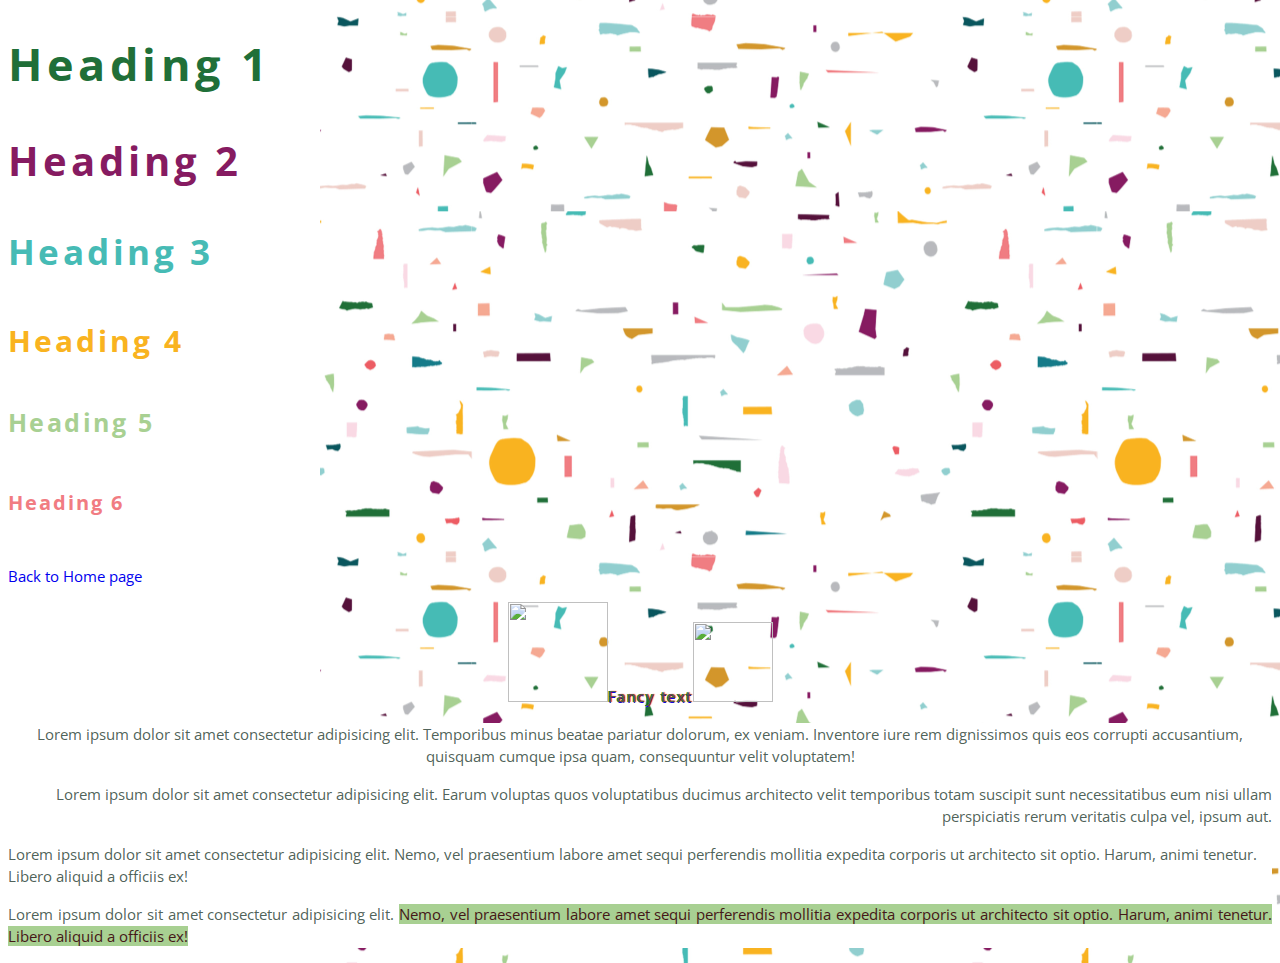
==== style-guide.html @ bbd9f872 "update" ====
<!DOCTYPE html>
<html lang="en">
<head>
    <meta charset="UTF-8">
    <meta name="viewport" content="width=device-width, initial-scale=1.0">
    <title>Style Guide</title>
    <link rel="stylesheet" href="./style.css">
</head>
<body>
  <div id ="headings">
    <h1 class="h1">Heading 1</h1>
    <h2 class="h2">Heading 2</h2>
    <h3 class="h3">Heading 3</h3>
    <h4 class="h4">Heading 4</h4>
    <h5 class="h5">Heading 5</h5>
    <h6 class="h6">Heading 6</h6>
  </div>
    
    <a class ="link text" href="https://diiiiiii.github.io/portfolio-website/index.html">Back to Home page</a>
    
    <p class="text-align-center">
      <img src="./Homepie _ Taekook.jpg" height="100" width="100"><span class= fancy>Fancy text</span><img src="./Flork Memes 😎_.png" width="80" height="80" style='float: right float';> <br>
    </p>
   
    <div id= "text">
    <p class="p text-align-center">Lorem ipsum dolor sit amet consectetur adipisicing elit. Temporibus minus beatae pariatur dolorum, ex veniam. Inventore iure rem dignissimos quis eos corrupti accusantium, quisquam cumque ipsa quam, consequuntur velit voluptatem! </p>
  <!--  <button><spam class="h6">Submit</spam></button>-->
  <p class="text-align-right">Lorem ipsum dolor sit amet consectetur adipisicing elit. Earum voluptas quos voluptatibus ducimus architecto velit temporibus totam suscipit sunt necessitatibus eum nisi ullam perspiciatis rerum veritatis culpa vel, ipsum aut.</p>
  <p class="text-align-left">Lorem ipsum dolor sit amet consectetur adipisicing elit. Nemo, vel praesentium labore amet sequi perferendis mollitia expedita corporis ut architecto sit optio. Harum, animi tenetur. Libero aliquid a officiis ex!</p>
  
  <p class="text-align-justify">Lorem ipsum dolor sit amet consectetur adipisicing elit. <span class="highlight">Nemo, vel praesentium labore amet sequi perferendis mollitia expedita corporis ut architecto sit optio. Harum, animi tenetur. Libero aliquid a officiis ex!</span>
  </p>
    
  </div>

</body>
</html>
---- style.css ----
@import url('https://fonts.googleapis.com/css2?family=Open+Sans:ital,wght@0,300;0,400;0,500;0,600;0,700;0,800;1,300;1,400;1,500;1,600;1,700;1,800&display=swap');

html {font-size: 15px} /* 1rem - root em - em */

body {
    color: rgb(76 94 85 / 98%);
    font-size: 1rem;
    font-family: 'Open Sans', sans-serif;
    line-height: 1.5;
    background-color:#ffffff;
    background-image: url('./wallpaperflare.com_wallpaper.jpg');
    background-repeat: repeat-y;
    background-size: 75%;
    background-position: right ;
} 
.p, p {
    font-size: 1rem;
    font-weight: 400;
    line-height: 1.5;
/*    background-color:#fff; */
    
}
.h6, h6 {
    color: rgb(241 124 130);
 /*   background-color:rgb(255, 255, 255); */
    font-size: 1.33rem;
    font-weight: 700;
    font-style: bold;
    letter-spacing: 0.1em;
} /* 20px / 15 = 1.33 rema*/
.h5, h5 {
    color: rgb(168 208 146);
    font-size: 1.66rem;
    font-weight: 700;
    letter-spacing: 0.1em;
}
.h4, h4 {
    color: rgb(249 179 32);
    font-size: 2rem;
    font-weight: 700;
    letter-spacing: 0.1em;
}
.h3, h3 {
    color: rgb(70 187 181);
    font-size: 2.33rem;
    font-weight: 700;
    letter-spacing: 0.1em;
}
.h2, h2 {
    color:rgb(134 27 97);
    font-size: 2.66rem;
    font-weight: 700;
    letter-spacing: 0.1em;
}
.h1, h1 {
    color:rgb(32 111 56);
    font-size: 3rem;
    font-weight: 700;
    line-height: 1.5;
    letter-spacing: 0.1em;
}
.text-align-left { text-align: left; }
.text-align-right { text-align: right; }
.text-align-center { text-align: center; }
.text-align-justify { text-align: justify; }
.link { text-decoration: none;
}

.fancy {
   /* color: #fff; */
   font-size: 1rem;
   letter-spacing: 0.1em;
    text-shadow:
    1px 0px 1px red,
    -1px 0px 0px green,
    0px 1px 0px blue,
    0px 1px 0px yellow;
}

.highlight {
    color: hsl(0deg 50% 18%);
    background: rgb(168 208 146); 
}

#text {
    background-color: white;
}
p::selection {
    background: rgb(168 208 146);
  }
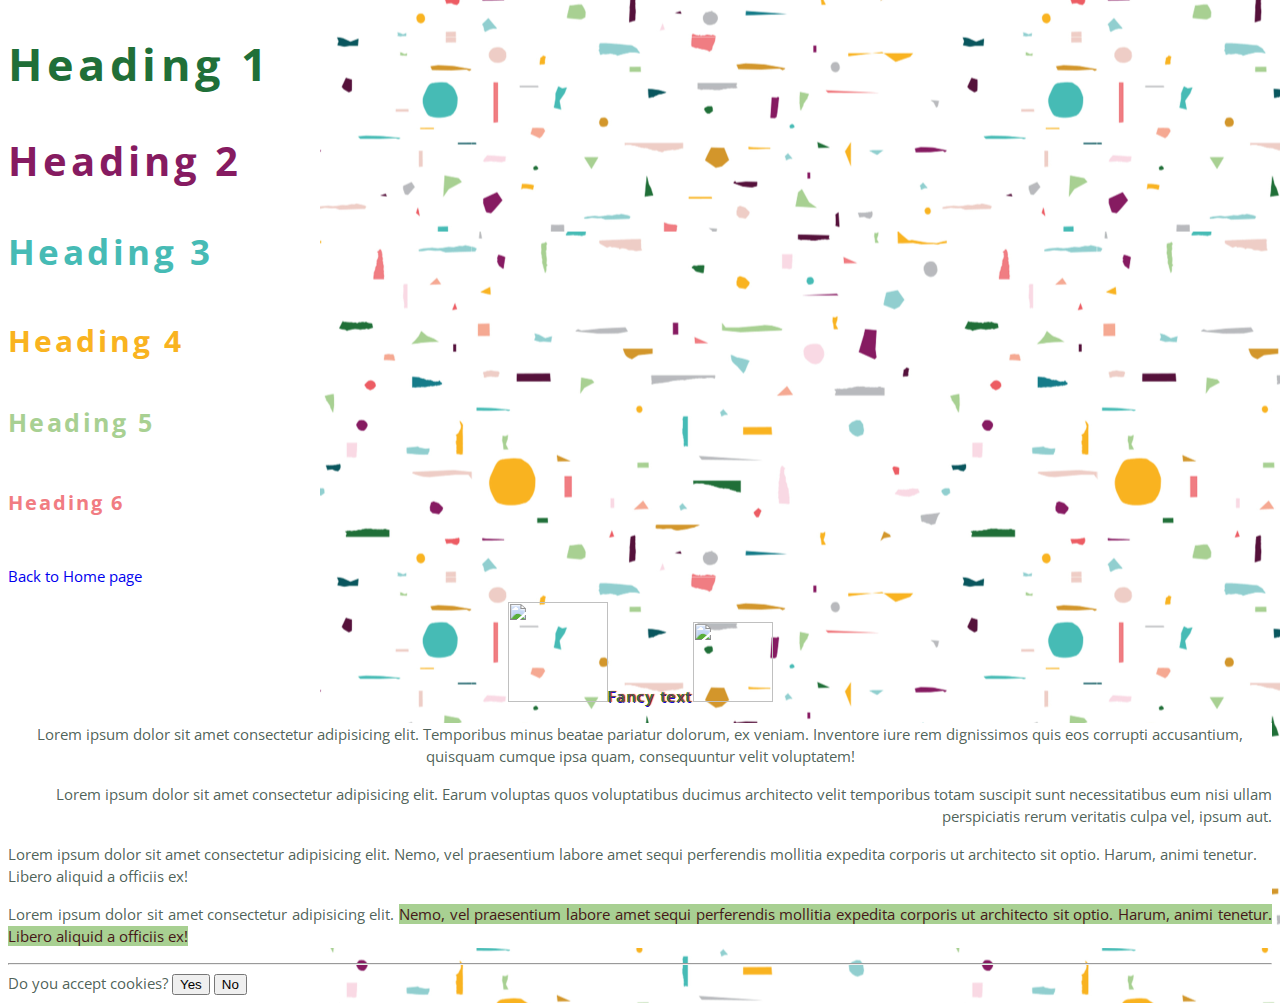
==== commit 79ed2484: "update" ====
--- a/style-guide.html
+++ b/style-guide.html
@@ -7,31 +7,39 @@
     <link rel="stylesheet" href="./style.css">
 </head>
 <body>
-  <div id ="headings">
-    <h1 class="h1">Heading 1</h1>
-    <h2 class="h2">Heading 2</h2>
-    <h3 class="h3">Heading 3</h3>
-    <h4 class="h4">Heading 4</h4>
-    <h5 class="h5">Heading 5</h5>
-    <h6 class="h6">Heading 6</h6>
+  <div class="wrapper">
+    <div id ="headings">
+      <h1 class="h1">Heading 1</h1>
+      <h2 class="h2">Heading 2</h2>
+      <h3 class="h3">Heading 3</h3>
+      <h4 class="h4">Heading 4</h4>
+      <h5 class="h5">Heading 5</h5>
+      <h6 class="h6">Heading 6</h6>
+    </div>
+      
+      <a class ="link text" href="https://diiiiiii.github.io/portfolio-website/index.html">Back to Home page</a>
+      
+      <p class="text-align-center">
+        <img src="./Homepie-Taekook.jpg" height="100" width="100"><span class= fancy>Fancy text</span><img src="./Flork-Memes.png" width="80" height="80" style='float: right float';> <br>
+      </p>
+    
+    <div id= "text">
+      <p class="p text-align-center">Lorem ipsum dolor sit amet consectetur adipisicing elit. Temporibus minus beatae pariatur dolorum, ex veniam. Inventore iure rem dignissimos quis eos corrupti accusantium, quisquam cumque ipsa quam, consequuntur velit voluptatem! </p>
+    <!--  <button><spam class="h6">Submit</spam></button>-->
+    <p class="text-align-right">Lorem ipsum dolor sit amet consectetur adipisicing elit. Earum voluptas quos voluptatibus ducimus architecto velit temporibus totam suscipit sunt necessitatibus eum nisi ullam perspiciatis rerum veritatis culpa vel, ipsum aut.</p>
+    <p class="text-align-left">Lorem ipsum dolor sit amet consectetur adipisicing elit. Nemo, vel praesentium labore amet sequi perferendis mollitia expedita corporis ut architecto sit optio. Harum, animi tenetur. Libero aliquid a officiis ex!</p>
+    
+    <p class="text-align-justify">Lorem ipsum dolor sit amet consectetur adipisicing elit. <span class="highlight">Nemo, vel praesentium labore amet sequi perferendis mollitia expedita corporis ut architecto sit optio. Harum, animi tenetur. Libero aliquid a officiis ex!</span>
+    </p>
+      
+    </div>
+    <hr>
+    <div class="cookie-consent">
+      <span class="cookie-consent-text">Do you accept cookies?</span>
+      <button><span class="cookie-consent-yes">Yes</span></button>
+      <button><span class="cookie-consent-no">No</span></button>
+    </div>
+
   </div>
-    
-    <a class ="link text" href="https://diiiiiii.github.io/portfolio-website/index.html">Back to Home page</a>
-    
-    <p class="text-align-center">
-      <img src="./Homepie _ Taekook.jpg" height="100" width="100"><span class= fancy>Fancy text</span><img src="./Flork Memes 😎_.png" width="80" height="80" style='float: right float';> <br>
-    </p>
-   
-    <div id= "text">
-    <p class="p text-align-center">Lorem ipsum dolor sit amet consectetur adipisicing elit. Temporibus minus beatae pariatur dolorum, ex veniam. Inventore iure rem dignissimos quis eos corrupti accusantium, quisquam cumque ipsa quam, consequuntur velit voluptatem! </p>
-  <!--  <button><spam class="h6">Submit</spam></button>-->
-  <p class="text-align-right">Lorem ipsum dolor sit amet consectetur adipisicing elit. Earum voluptas quos voluptatibus ducimus architecto velit temporibus totam suscipit sunt necessitatibus eum nisi ullam perspiciatis rerum veritatis culpa vel, ipsum aut.</p>
-  <p class="text-align-left">Lorem ipsum dolor sit amet consectetur adipisicing elit. Nemo, vel praesentium labore amet sequi perferendis mollitia expedita corporis ut architecto sit optio. Harum, animi tenetur. Libero aliquid a officiis ex!</p>
-  
-  <p class="text-align-justify">Lorem ipsum dolor sit amet consectetur adipisicing elit. <span class="highlight">Nemo, vel praesentium labore amet sequi perferendis mollitia expedita corporis ut architecto sit optio. Harum, animi tenetur. Libero aliquid a officiis ex!</span>
-  </p>
-    
-  </div>
-
 </body>
 </html>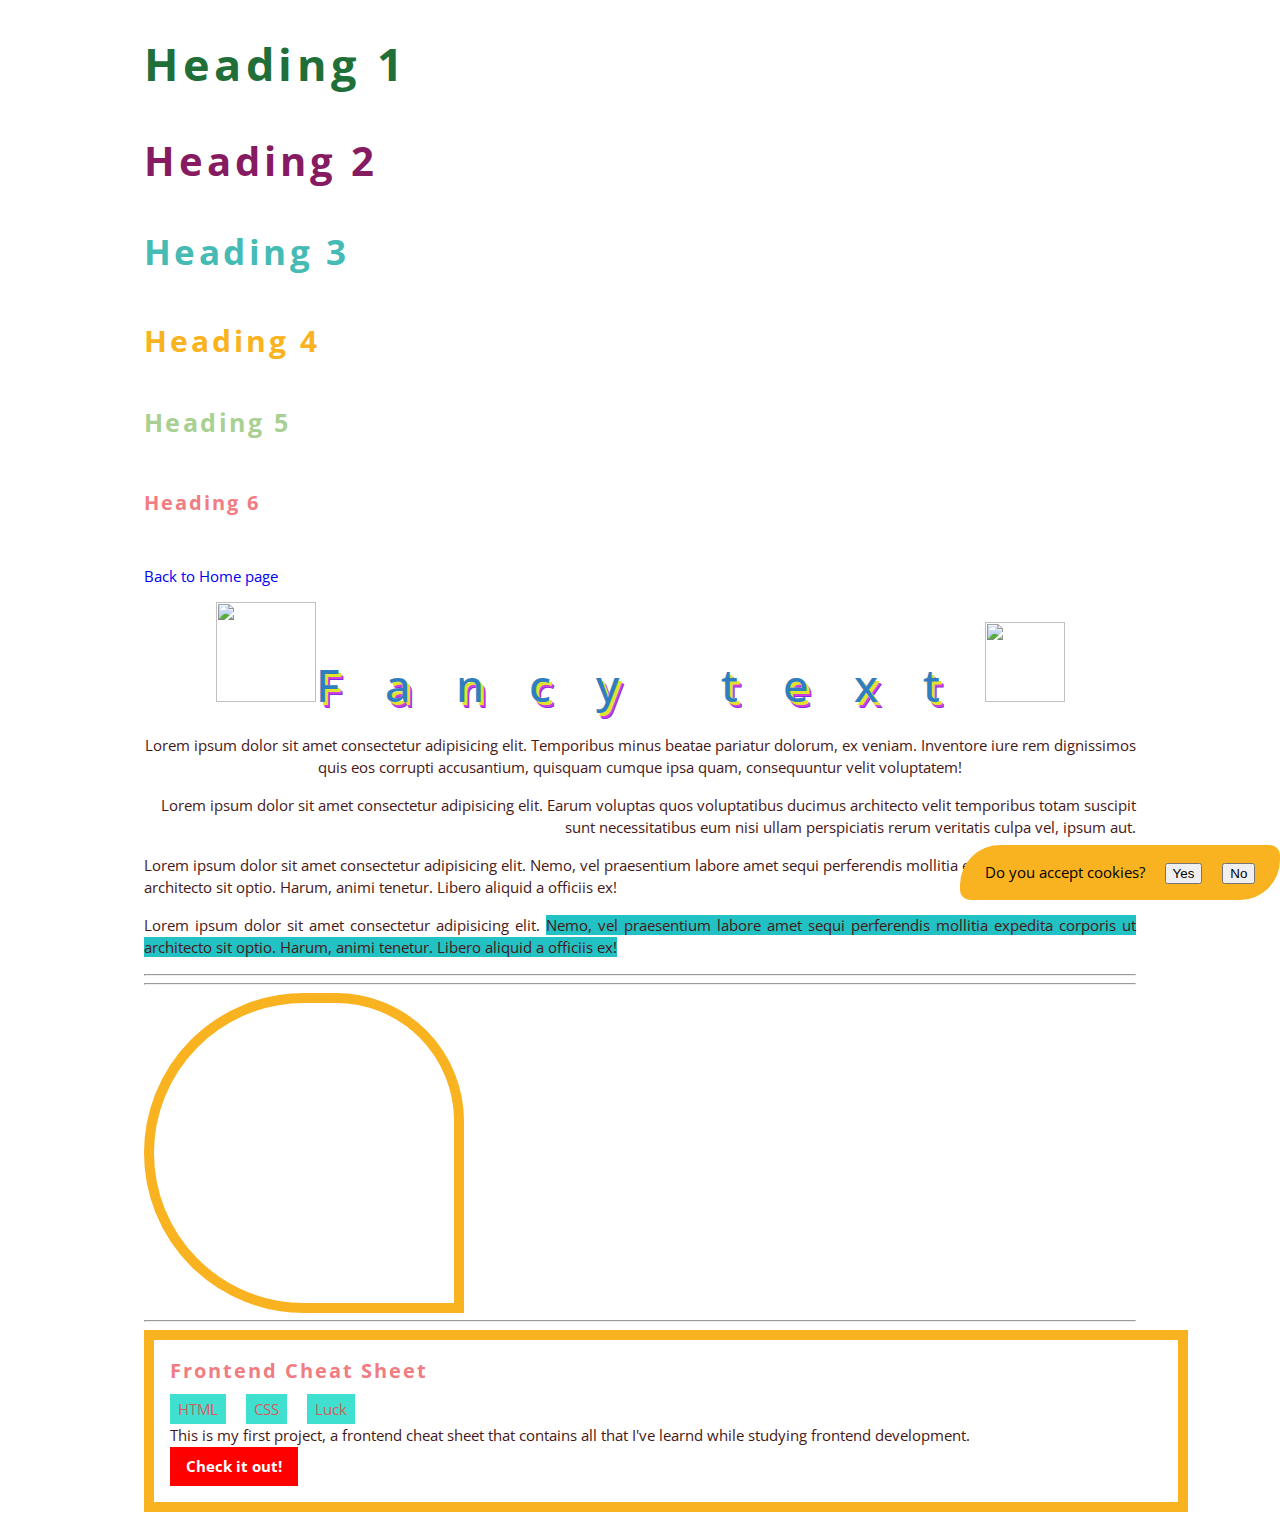
==== commit dd8243fc: "Add porfolio news" ====
--- a/style-guide.html
+++ b/style-guide.html
@@ -7,6 +7,7 @@
     <link rel="stylesheet" href="./style.css">
 </head>
 <body>
+  
   <div class="wrapper">
     <div id ="headings">
       <h1 class="h1">Heading 1</h1>
@@ -25,21 +26,37 @@
     
     <div id= "text">
       <p class="p text-align-center">Lorem ipsum dolor sit amet consectetur adipisicing elit. Temporibus minus beatae pariatur dolorum, ex veniam. Inventore iure rem dignissimos quis eos corrupti accusantium, quisquam cumque ipsa quam, consequuntur velit voluptatem! </p>
-    <!--  <button><spam class="h6">Submit</spam></button>-->
-    <p class="text-align-right">Lorem ipsum dolor sit amet consectetur adipisicing elit. Earum voluptas quos voluptatibus ducimus architecto velit temporibus totam suscipit sunt necessitatibus eum nisi ullam perspiciatis rerum veritatis culpa vel, ipsum aut.</p>
-    <p class="text-align-left">Lorem ipsum dolor sit amet consectetur adipisicing elit. Nemo, vel praesentium labore amet sequi perferendis mollitia expedita corporis ut architecto sit optio. Harum, animi tenetur. Libero aliquid a officiis ex!</p>
-    
-    <p class="text-align-justify">Lorem ipsum dolor sit amet consectetur adipisicing elit. <span class="highlight">Nemo, vel praesentium labore amet sequi perferendis mollitia expedita corporis ut architecto sit optio. Harum, animi tenetur. Libero aliquid a officiis ex!</span>
-    </p>
-      
+      <!--  <button><spam class="h6">Submit</spam></button>-->
+      <p class="text-align-right">Lorem ipsum dolor sit amet consectetur adipisicing elit. Earum voluptas quos voluptatibus ducimus architecto velit temporibus totam suscipit sunt necessitatibus eum nisi ullam perspiciatis rerum veritatis culpa vel, ipsum aut.</p>
+      <p class="text-align-left">Lorem ipsum dolor sit amet consectetur adipisicing elit. Nemo, vel praesentium labore amet sequi perferendis mollitia expedita corporis ut architecto sit optio. Harum, animi tenetur. Libero aliquid a officiis ex!</p> 
+      <p class="text-align-justify">Lorem ipsum dolor sit amet consectetur adipisicing elit. <span class="highlight">Nemo, vel praesentium labore amet sequi perferendis mollitia expedita corporis ut architecto sit optio. Harum, animi tenetur. Libero aliquid a officiis ex!</span>
+      </p>
     </div>
+
     <hr>
     <div class="cookie-consent">
       <span class="cookie-consent-text">Do you accept cookies?</span>
-      <button><span class="cookie-consent-yes">Yes</span></button>
-      <button><span class="cookie-consent-no">No</span></button>
+      <span class="cookie-consent-yes"><button class="button">Yes</button></span>
+      <span class="cookie-consent-no"><button class="button">No</button></span>
     </div>
-
+    <hr>
+    <img class="profile-image" src="Flork-Chocolade.jpg" alt="Ivo Ivic">
+    <hr>
+    <div class="project">
+      <div class="project-title">
+        <div class="h6">Frontend Cheat Sheet</div></div>
+        <ul class="project-technology-list">
+        <li>HTML</li>
+        <li>CSS</li>
+        <li>Luck</li>
+      </ul>
+      <div class="project-description">
+        <div class="p">This is my first project, a frontend cheat sheet that contains all that I've learnd while studying frontend development.</div>
+        </div>
+     
+      <a class="project-link" href="#">Check it out!</a>
+      
+    </div>
   </div>
 </body>
 </html>--- a/style.css
+++ b/style.css
@@ -8,15 +8,20 @@
     font-family: 'Open Sans', sans-serif;
     line-height: 1.5;
     background-color:#ffffff;
-    background-image: url('./wallpaperflare.com_wallpaper.jpg');
+    background-image: url('./shapes-background-pattern.jpg');
     background-repeat: repeat-y;
-    background-size: 75%;
-    background-position: right ;
+    background-size: 80%;
+    background-position: right;
+    /* background: 
+        url('./shapes-background-pattern.jpg') right/80%  repeat-y,
+         url([data-uri]) top left repeat, 
+        linear-gradient(0deg, rgba(34,193,195,1) 0%, rgba(249,179,32,1) 100%); */
 } 
 .p, p {
     font-size: 1rem;
     font-weight: 400;
     line-height: 1.5;
+    color: hsl(0deg 50% 18%);
 /*    background-color:#fff; */
     
 }
@@ -47,13 +52,13 @@
     letter-spacing: 0.1em;
 }
 .h2, h2 {
-    color:rgb(134 27 97);
+    color: rgb(134 27 97);
     font-size: 2.66rem;
     font-weight: 700;
     letter-spacing: 0.1em;
 }
 .h1, h1 {
-    color:rgb(32 111 56);
+    color: rgb(32 111 56);
     font-size: 3rem;
     font-weight: 700;
     line-height: 1.5;
@@ -67,27 +72,139 @@
 }
 
 .fancy {
-   /* color: #fff; */
-   font-size: 1rem;
-   letter-spacing: 0.1em;
+    color:  #2f7ec1; 
+    font-size: 3rem;
+    letter-spacing: 1.0em;
+    font-weight: 500;
+    background-color:#ffffff;
     text-shadow:
-    1px 0px 1px red,
-    -1px 0px 0px green,
-    0px 1px 0px blue,
-    0px 1px 0px yellow;
+    0px 0px 0px rgb(221, 228, 208),
+    3px 3px 0px #e1e42b,
+    4px 5px 0px #ce41e1,
+    5px 6px 0px blueviolet;
 }
 
 .highlight {
     color: hsl(0deg 50% 18%);
-    background: rgb(168 208 146); 
+    background: rgba(34,193,195,1); 
 }
 
 #text {
     background-color: white;
 }
 p::selection {
-    background: rgb(168 208 146);
+    background: rgba(249,179,32,1);
   }
 
-
-
+#headings {
+    background-size: 25%;
+}
+
+.wrapper {
+    max-width: 1024px;
+    width: 100%;
+    /* margin-left:auto ;
+    margin-right: auto;
+    margin: top right bottom left;
+    margin: 0 auto 0 auto; */
+    margin: 0 auto;
+    padding: 0 16px;
+    box-sizing: border-box; 
+    
+}
+.cookie-consent {
+    position: fixed;
+    bottom: 0;
+    right: 0;
+    text-align: center;
+    color: black;
+    background-color: rgb(249 179 32);
+    padding: 16px;
+    /* width: auto; */
+    width: 320px;
+    box-sizing: border-box;
+    /* border: none; */
+    border-radius: 40px 10px;
+    display: inline-block; 
+}
+
+.cookie-consent-text {
+    margin-right: 16px;
+
+}
+.cookie-consent-yes {
+    text-decoration: underline;
+    font-weight: bold;
+    margin-right: 16px;
+
+}
+.cookie-consent-no {
+    text-decoration: underline;
+
+}
+.profile-image {
+    display: block;
+    height:300px;
+    width: 300px;
+    object-fit: cover;
+    object-position: -3px center;
+    border-bottom-left-radius: 50%; 
+ /* border-bottom-right-radius: 50%; */
+    border-top-right-radius: 40%; 
+    border-top-left-radius: 50%; 
+     /* border-radius: 100px;  */
+    border-width: 10px;
+    border-style:solid;
+    border-color: rgb(249 179 32); 
+/*  box-shadow: 
+    -10px 0px 0px 0px red,
+    -20px 0px 0px 0px green,
+    -30px 0px 0px 0px blue,
+    -40px 0px 0px 0px yellow; */
+    
+}
+.project {
+    
+    display: block;
+    width: 100%;
+    background: white;
+    padding: 16px;
+    border-width: 10px;
+    border-style:solid;
+    border-color: rgb(249 179 32); 
+}
+.project-title{
+    margin-bottom: 8px;
+}
+.project-description{}
+.project-link{
+    box-sizing: border-box;
+    display: inline-block;
+
+    background-color: red;
+    color:white;
+    text-decoration: none;
+    font-weight: 700;
+    font-size: 1rem;
+    line-height: 1;
+    padding: 12px 16px;
+}
+.project-link:hover {
+    text-decoration: underline;
+}
+.project-technology-list{
+    margin: -4px 0;
+    padding: 0;
+}
+.project-technology-list li {
+    display: inline-block;
+    background-color: turquoise;
+    padding: 4px 8px;
+    color: rgb(216, 92, 92);
+    margin-right: 8px;
+    margin-top: 4px;
+    margin-bottom: 4px;
+}
+.project-technology-list li + li {
+    margin-left: 8px;
+}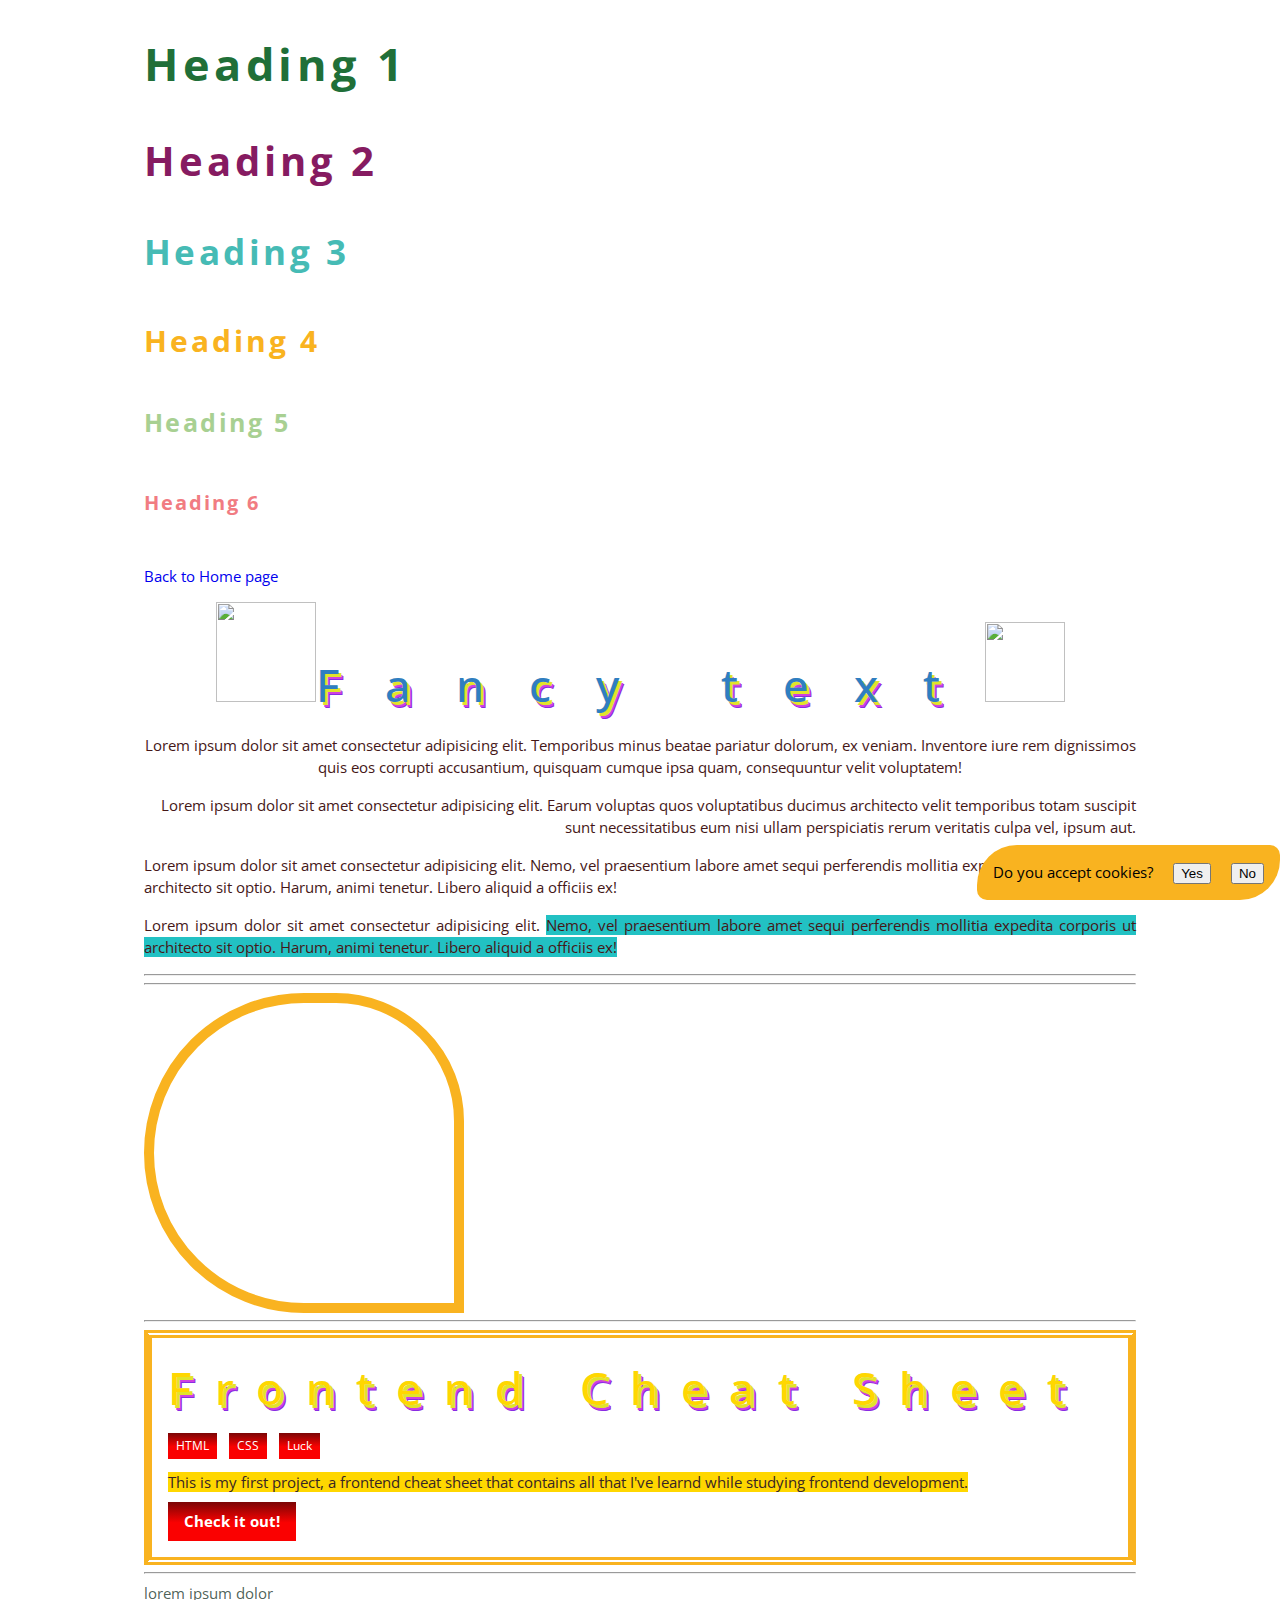
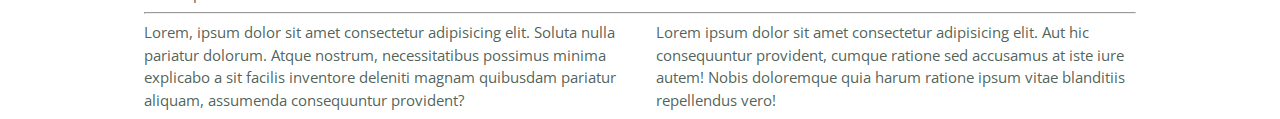
==== commit a46e7fc3: "Add tooltip and float" ====
--- a/style-guide.html
+++ b/style-guide.html
@@ -9,7 +9,7 @@
 <body>
   
   <div class="wrapper">
-    <div id ="headings">
+    <div class ="headings">
       <h1 class="h1">Heading 1</h1>
       <h2 class="h2">Heading 2</h2>
       <h3 class="h3">Heading 3</h3>
@@ -24,7 +24,7 @@
         <img src="./Homepie-Taekook.jpg" height="100" width="100"><span class= fancy>Fancy text</span><img src="./Flork-Memes.png" width="80" height="80" style='float: right float';> <br>
       </p>
     
-    <div id= "text">
+    <div class= "text">
       <p class="p text-align-center">Lorem ipsum dolor sit amet consectetur adipisicing elit. Temporibus minus beatae pariatur dolorum, ex veniam. Inventore iure rem dignissimos quis eos corrupti accusantium, quisquam cumque ipsa quam, consequuntur velit voluptatem! </p>
       <!--  <button><spam class="h6">Submit</spam></button>-->
       <p class="text-align-right">Lorem ipsum dolor sit amet consectetur adipisicing elit. Earum voluptas quos voluptatibus ducimus architecto velit temporibus totam suscipit sunt necessitatibus eum nisi ullam perspiciatis rerum veritatis culpa vel, ipsum aut.</p>
@@ -43,20 +43,28 @@
     <img class="profile-image" src="Flork-Chocolade.jpg" alt="Ivo Ivic">
     <hr>
     <div class="project">
-      <div class="project-title">
-        <div class="h6">Frontend Cheat Sheet</div></div>
-        <ul class="project-technology-list">
+        <div class="project-title">
+          <div class="">Frontend Cheat Sheet</div>
+        </div>
+      <ul class="project-technology-list">
         <li>HTML</li>
         <li>CSS</li>
         <li>Luck</li>
       </ul>
       <div class="project-description">
-        <div class="p">This is my first project, a frontend cheat sheet that contains all that I've learnd while studying frontend development.</div>
+        <div class="p"><span class="highlight-2">This is my first project, a frontend cheat sheet that contains all that I've learnd while studying frontend development.</span></div>
         </div>
      
       <a class="project-link" href="#">Check it out!</a>
-      
     </div>
-  </div>
+    <hr>
+      <span class="tooltip">lorem ipsum dolor<span class="tooltip-message">Lorem ipsum dolor sit, amet consectetur adipisicing elit. Qui reprehenderit tempore nam nobis aliquam consectetur fuga mollitia eius veniam voluptatum sit placeat doloremque ipsam error blanditiis doloribus asperiores, distinctio illo!</span></span>
+    <hr>
+    <div class="float-row">
+      <div class="float-column">Lorem, ipsum dolor sit amet consectetur adipisicing elit. Soluta nulla pariatur dolorum. Atque nostrum, necessitatibus possimus minima explicabo a sit facilis inventore deleniti magnam quibusdam pariatur aliquam, assumenda consequuntur provident?</div>
+      <div class="float-column">Lorem ipsum dolor sit amet consectetur adipisicing elit. Aut hic consequuntur provident, cumque ratione sed accusamus at iste iure autem! Nobis doloremque quia harum ratione ipsum vitae blanditiis repellendus vero!</div>
+    </div>
+    </div>
+
 </body>
 </html>--- a/style.css
+++ b/style.css
@@ -89,14 +89,14 @@
     background: rgba(34,193,195,1); 
 }
 
-#text {
+.text {
     background-color: white;
 }
 p::selection {
     background: rgba(249,179,32,1);
   }
 
-#headings {
+.headings {
     background-size: 25%;
 }
 
@@ -121,7 +121,7 @@
     background-color: rgb(249 179 32);
     padding: 16px;
     /* width: auto; */
-    width: 320px;
+    /* width: 320px; */
     box-sizing: border-box;
     /* border: none; */
     border-radius: 40px 10px;
@@ -164,24 +164,39 @@
     
 }
 .project {
-    
+    box-sizing: border-box;
     display: block;
     width: 100%;
-    background: white;
+    background-image: url('./dark-chocolate-texture.jpg');
     padding: 16px;
-    border-width: 10px;
-    border-style:solid;
+    border: 8px solid black;
+    border-bottom: 8px double black;
+    border-top: 8px double black;
     border-color: rgb(249 179 32); 
 }
-.project-title{
+.project-title {
+    color:  gold; 
+    font-size: 3rem;
+    letter-spacing: .5em;
+    font-weight: 500;
+    /* background-color:#ffffff; */
+    text-shadow:
+    0px 0px 0px rgb(221, 228, 208),
+    3px 3px 0px #e1e42b,
+    4px 5px 0px #ce41e1,
+    5px 6px 0px blueviolet;
+    background-size: cover;
     margin-bottom: 8px;
 }
-.project-description{}
-.project-link{
-    box-sizing: border-box;
-    display: inline-block;
-
-    background-color: red;
+.project-description{
+    margin: 8px 0px;
+}
+.project-link {
+    position: relative;
+    display: inline-block;
+    background: rgb(221, 217, 219);
+    background: rgb(125,5,5);
+    background: linear-gradient(180deg, rgba(125,5,5,1) 1%, rgba(250,1,1,1) 53%);
     color:white;
     text-decoration: none;
     font-weight: 700;
@@ -191,20 +206,62 @@
 }
 .project-link:hover {
     text-decoration: underline;
+    bottom: 4px;
 }
 .project-technology-list{
-    margin: -4px 0;
+    margin:  0;
     padding: 0;
 }
 .project-technology-list li {
     display: inline-block;
-    background-color: turquoise;
+    background: rgb(221, 217, 219);
+    background: rgb(125,5,5);
+    background: linear-gradient(180deg, rgba(125,5,5,1) 1%, rgba(250,1,1,1) 53%);
     padding: 4px 8px;
-    color: rgb(216, 92, 92);
+    color: white;
     margin-right: 8px;
     margin-top: 4px;
     margin-bottom: 4px;
+    font-size: 0.8rem;
 }
 .project-technology-list li + li {
-    margin-left: 8px;
+    margin-left: 0px;
+}
+
+.highlight-2 {
+    color: hsl(0deg 20% 18%);
+    background: gold; 
+}
+.tooltip {
+    position: relative;
+    display: inline-block;
+}
+.tooltip-message {
+    display: none;
+    position: absolute;
+    botton:100%;
+    left: 0;
+    background: rgba(0, 0, 0, 0.8);
+    color: white;
+    padding: 8px 12px;
+    font-size: 0.8rem ;
+    line-height: 1.5;
+    width: 150%;
+    max-width: 320px;
+}
+.tooltip:hover .tooltip-message {
+    display: inline-block;
+}
+.float-row {
+    margin: 0 -16px;
+}
+.float-row::after {
+    content: '';
+    display: block;
+    clear: both;
+}
+.float-column {
+    float: left;
+    width: calc(50% - 32px);
+    margin: 0 16px;
 }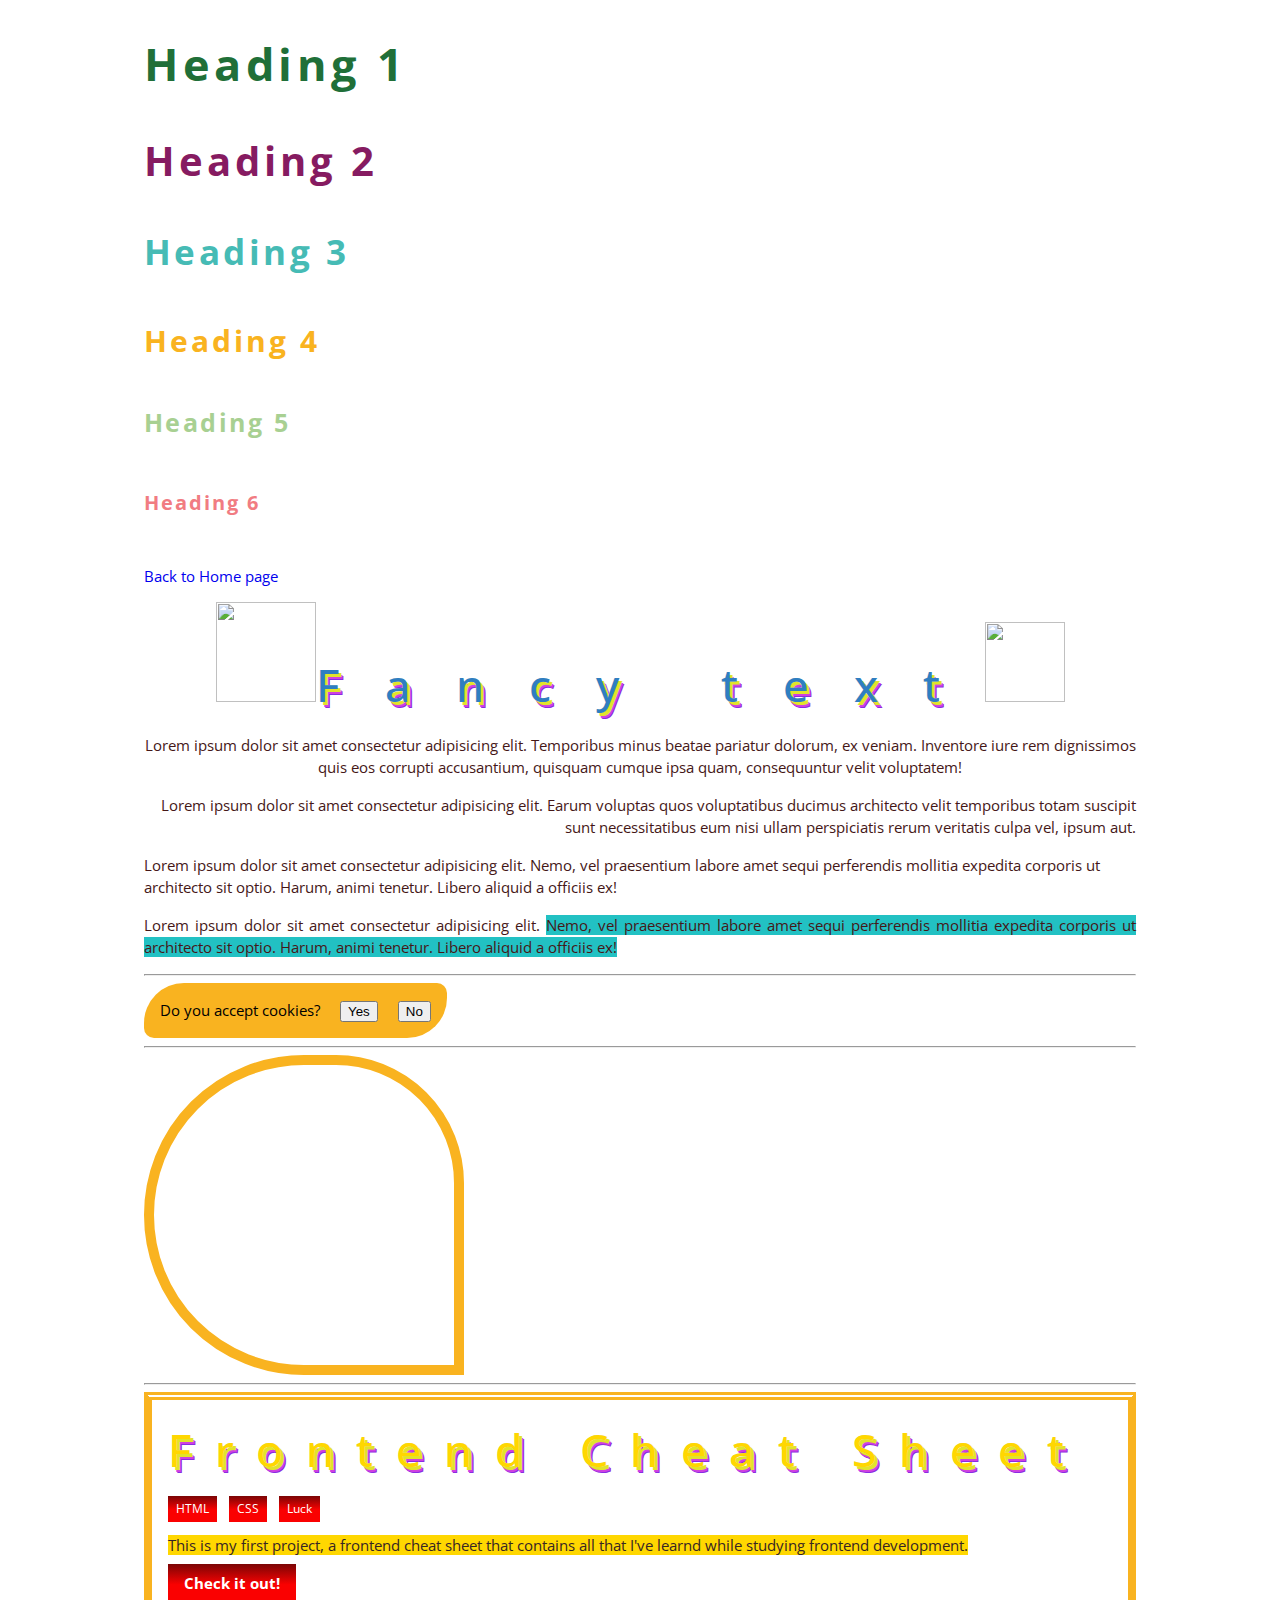
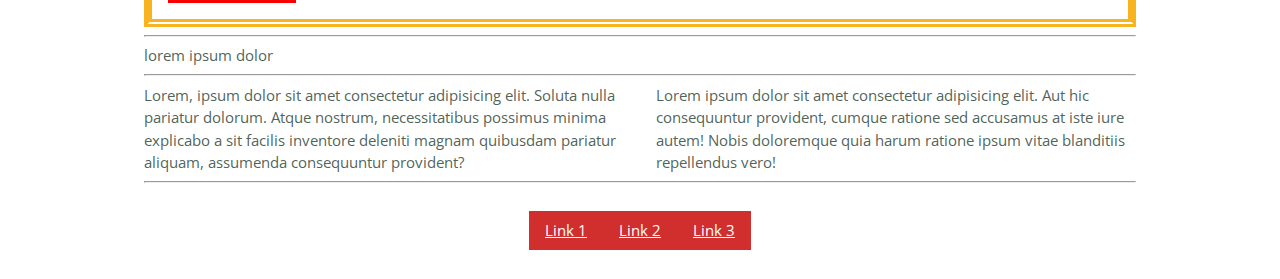
==== commit 27d55d4f: "update" ====
--- a/style-guide.html
+++ b/style-guide.html
@@ -64,6 +64,18 @@
       <div class="float-column">Lorem, ipsum dolor sit amet consectetur adipisicing elit. Soluta nulla pariatur dolorum. Atque nostrum, necessitatibus possimus minima explicabo a sit facilis inventore deleniti magnam quibusdam pariatur aliquam, assumenda consequuntur provident?</div>
       <div class="float-column">Lorem ipsum dolor sit amet consectetur adipisicing elit. Aut hic consequuntur provident, cumque ratione sed accusamus at iste iure autem! Nobis doloremque quia harum ratione ipsum vitae blanditiis repellendus vero!</div>
     </div>
+    <hr>
+    <ul class="navigation">
+      <li class="navigation-item">
+        <a href="#">Link 1</a>
+      </li>
+      <li class="navigation-item">
+        <a href="#">Link 2</a>
+      </li>
+      <li class="navigation-item">
+        <a href="#">Link 3</a>
+      </li>
+    </ul>
     </div>
 
 </body>
--- a/style.css
+++ b/style.css
@@ -113,7 +113,7 @@
     
 }
 .cookie-consent {
-    position: fixed;
+    /* position: fixed; */
     bottom: 0;
     right: 0;
     text-align: center;
@@ -239,7 +239,7 @@
 .tooltip-message {
     display: none;
     position: absolute;
-    botton:100%;
+    bottom: 100%;
     left: 0;
     background: rgba(0, 0, 0, 0.8);
     color: white;
@@ -264,4 +264,23 @@
     float: left;
     width: calc(50% - 32px);
     margin: 0 16px;
+}
+.navigation {
+    display: flex;
+ /*    flex-flow: row;
+    flex-wrap: wrap ; */
+    flex-flow: row wrap;
+    margin: 0;
+    padding: 0;
+    justify-content: center;
+    align-items: center;
+    height: 80px;
+}
+.navigation-item {
+    display: block;
+    background: rgb(209, 46, 46);
+    padding: 8px 16px;
+}
+.navigation-item a {
+    color:white;
 }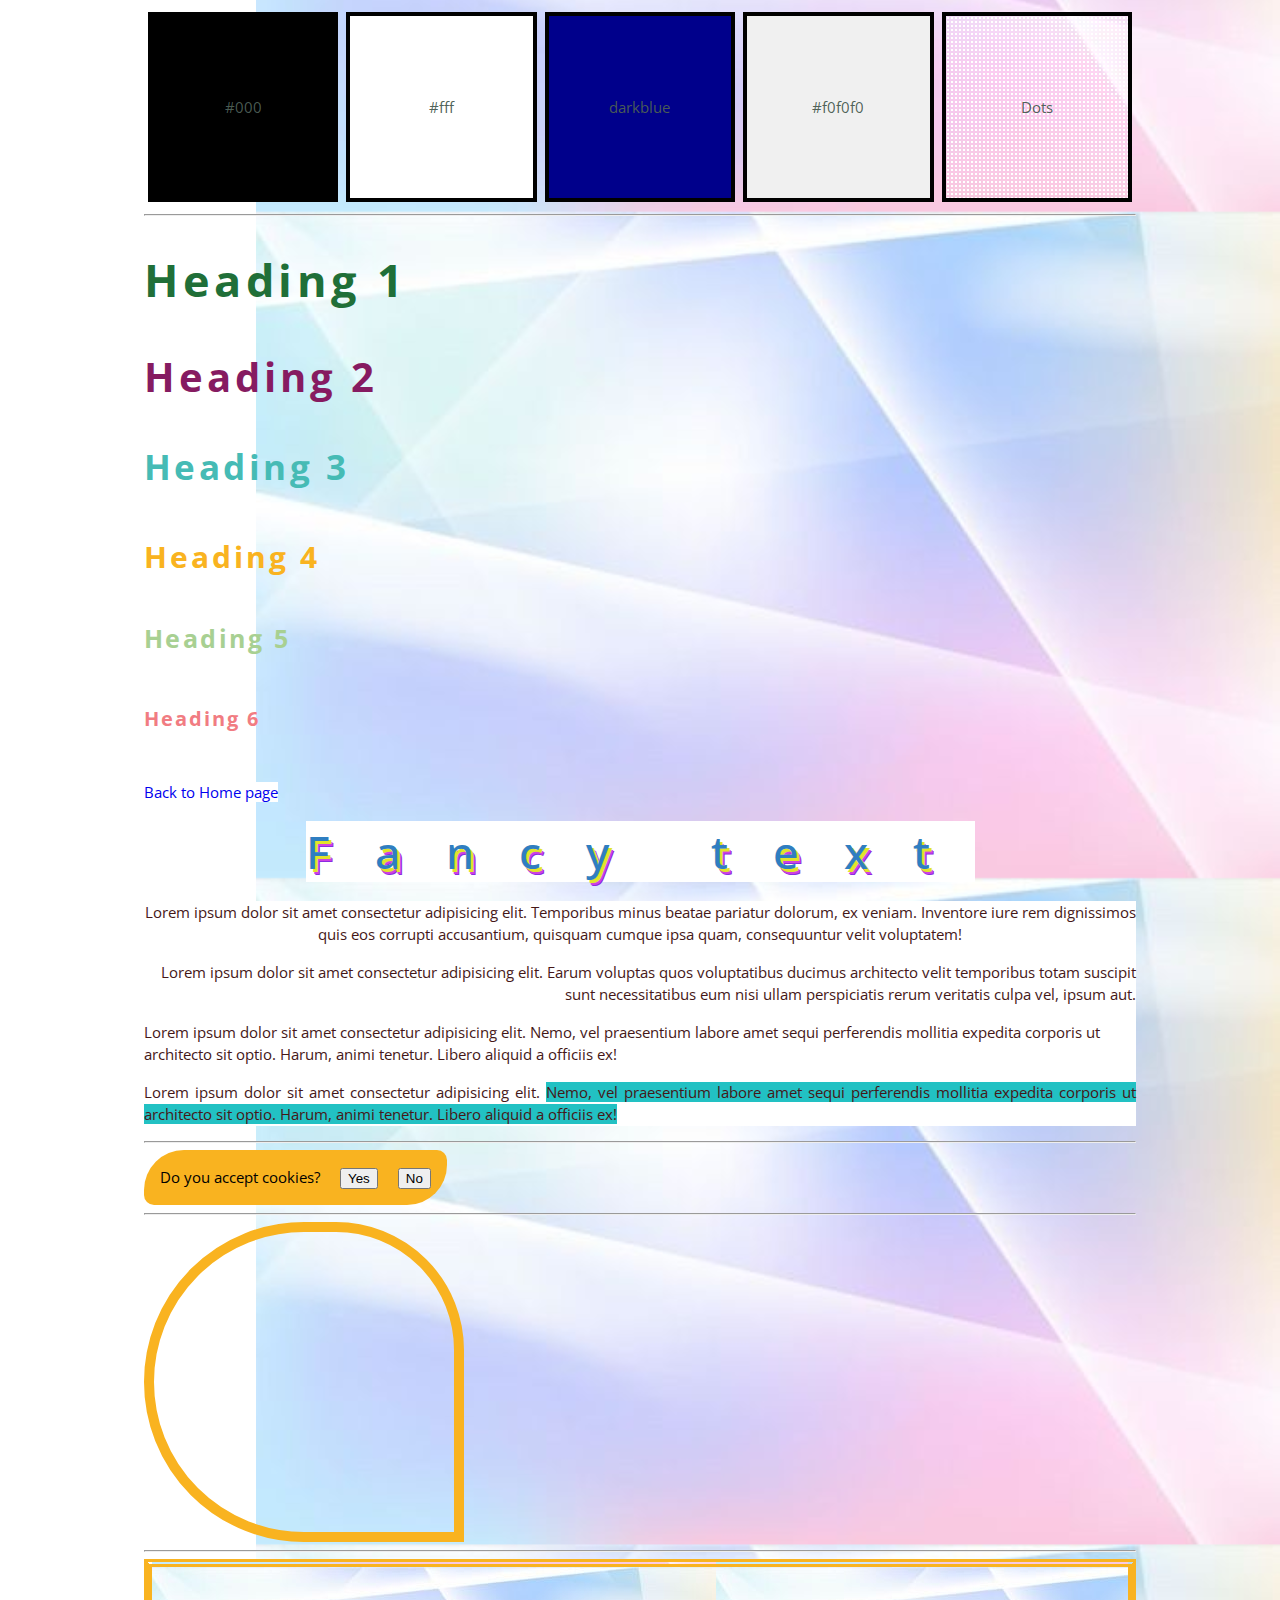
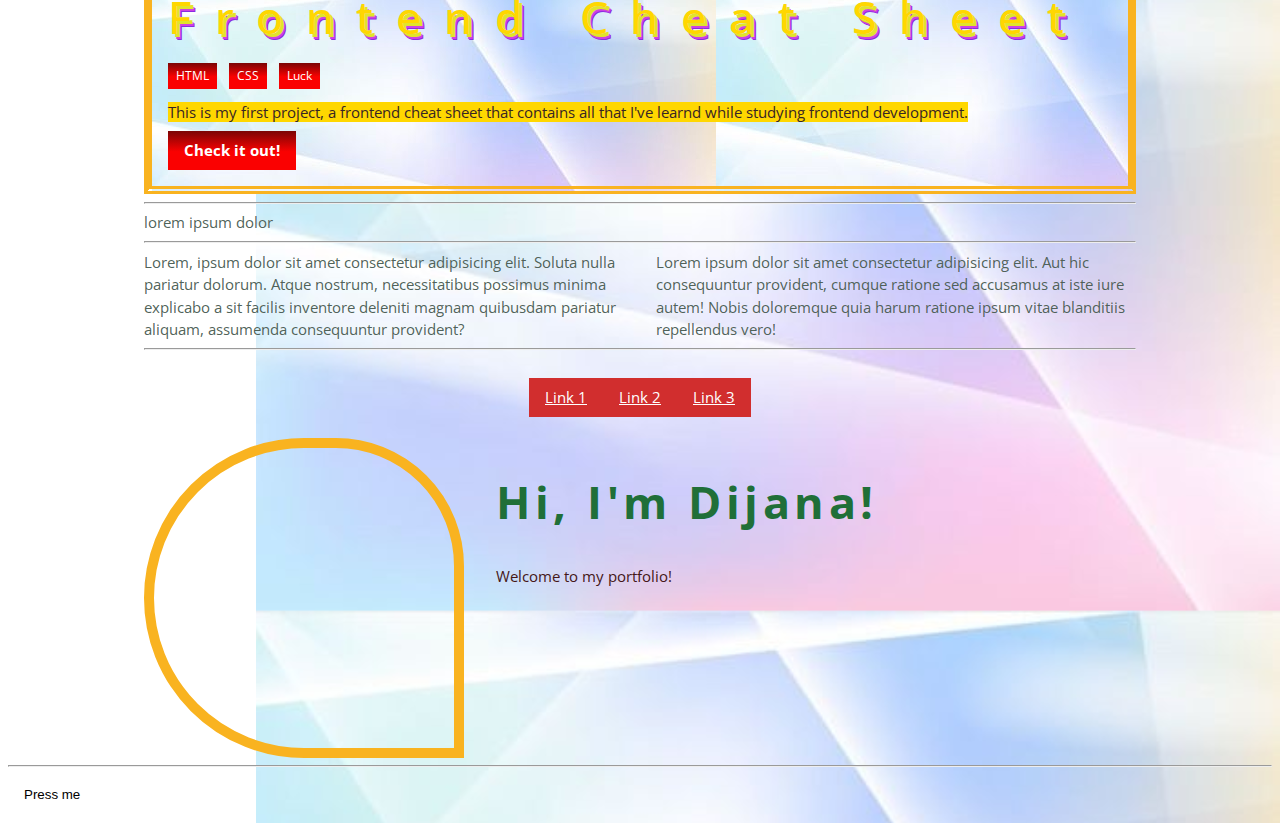
==== commit c140910c: "update" ====
--- a/style-guide.html
+++ b/style-guide.html
@@ -9,6 +9,24 @@
 <body>
   
   <div class="wrapper">
+    <div class="palette">
+      <div class="palette-item bg-color-black">
+        <div class="palette-item-content">#000</div>
+      </div>
+      <div class="palette-item bg-color-white">
+        <div class="palette-item-content">#fff</div>
+      </div>
+      <div class="palette-item bg-color-primary">
+        <div class="palette-item-content">darkblue</div>
+      </div>
+      <div class="palette-item bg-color-background">
+        <div class="palette-item-content">#f0f0f0</div>
+      </div>
+      <div class="palette-item bg-pattern">
+        <div class="palette-item-content">Dots</div>
+      </div>
+    </div>
+    <hr>
     <div class ="headings">
       <h1 class="h1">Heading 1</h1>
       <h2 class="h2">Heading 2</h2>
@@ -21,7 +39,7 @@
       <a class ="link text" href="https://diiiiiii.github.io/portfolio-website/index.html">Back to Home page</a>
       
       <p class="text-align-center">
-        <img src="./Homepie-Taekook.jpg" height="100" width="100"><span class= fancy>Fancy text</span><img src="./Flork-Memes.png" width="80" height="80" style='float: right float';> <br>
+        <span class= fancy>Fancy text</span> <br>
       </p>
     
     <div class= "text">
@@ -40,7 +58,7 @@
       <span class="cookie-consent-no"><button class="button">No</button></span>
     </div>
     <hr>
-    <img class="profile-image" src="Flork-Chocolade.jpg" alt="Ivo Ivic">
+    <img class="profile-image" src="blank-profile-picture.png" alt="Ivo Ivic">
     <hr>
     <div class="project">
         <div class="project-title">
@@ -76,7 +94,19 @@
         <a href="#">Link 3</a>
       </li>
     </ul>
+    <div class="header">
+      <div class="header-image">
+        <img class="profile-image" src="./blank-profile-picture.png" alt="Ivo Ivić">
+      </div>
+      <div class="header-description">
+        <h1>Hi, I'm Dijana!</h1>
+        <p>Welcome to my portfolio!</p>
+      </div>
     </div>
-
+    </div>
+    <hr>
+    <button class="fancy-button">
+      <span>Press me</span>
+    </button>   
 </body>
 </html>--- a/style.css
+++ b/style.css
@@ -8,7 +8,7 @@
     font-family: 'Open Sans', sans-serif;
     line-height: 1.5;
     background-color:#ffffff;
-    background-image: url('./shapes-background-pattern.jpg');
+    background-image: url('./background.jpg');
     background-repeat: repeat-y;
     background-size: 80%;
     background-position: right;
@@ -156,18 +156,18 @@
     border-width: 10px;
     border-style:solid;
     border-color: rgb(249 179 32); 
-/*  box-shadow: 
-    -10px 0px 0px 0px red,
-    -20px 0px 0px 0px green,
-    -30px 0px 0px 0px blue,
-    -40px 0px 0px 0px yellow; */
-    
+    /* transform: rotate(0.5turn); */
+    transition: transform 1s ease;
+}
+.profile-image:hover {
+    transform: rotate(1turn);
+    transition: transform 2s ease;
 }
 .project {
     box-sizing: border-box;
     display: block;
     width: 100%;
-    background-image: url('./dark-chocolate-texture.jpg');
+    background-image: url('./background.jpg');
     padding: 16px;
     border: 8px solid black;
     border-bottom: 8px double black;
@@ -203,8 +203,12 @@
     font-size: 1rem;
     line-height: 1;
     padding: 12px 16px;
+    bottom:0;
+    transition: bottom 0.3s ease, 
+    background-color 0.3s ease 0.3s;
 }
 .project-link:hover {
+    background-color: darkblue;
     text-decoration: underline;
     bottom: 4px;
 }
@@ -283,4 +287,66 @@
 }
 .navigation-item a {
     color:white;
+}
+.bg-color-black { background-color: black; }
+.bg-color-white { background-color: white; }
+.bg-color-primary { background-color: darkblue; }
+.bg-color-background { background-color: #f0f0f0; }
+.bg-pattern {
+   background: url([data-uri]) top left repeat;
+}
+.palette {
+  display: flex;
+  flex-direction: row;
+  flex-wrap: wrap;
+}
+.palette-item {
+  box-sizing: border-box;
+  display: block;
+  width: calc(1 / 5 * 100% - 2 * 4px);
+  border: 4px solid black;
+  margin: 4px;
+  position: relative;
+}
+.palette-item::before {
+  content: '';
+  display: block;
+  padding-top: 100%;
+}
+.palette-item-content {
+  position: absolute;
+  top: 0;
+  right: 0;
+  bottom: 0;
+  left: 0;
+  display: flex;
+  justify-content: center;
+  align-items: center;
+}
+.header {
+  display: flex;
+  flex-flow: row nowrap;
+}
+.header-image {
+  flex-grow: 0;
+  flex-shrink: 0;
+}
+.header-description {
+  flex-grow: 1;
+  margin-left: 32px;
+}
+
+.fancy-button {
+    display: inline-block;
+    border: none;
+    background: none;
+    padding:0 16px;
+    margin:0;
+    height: 40px;
+}
+.fancy-button::before{
+    
+}
+.fancy-button > span {
+
 }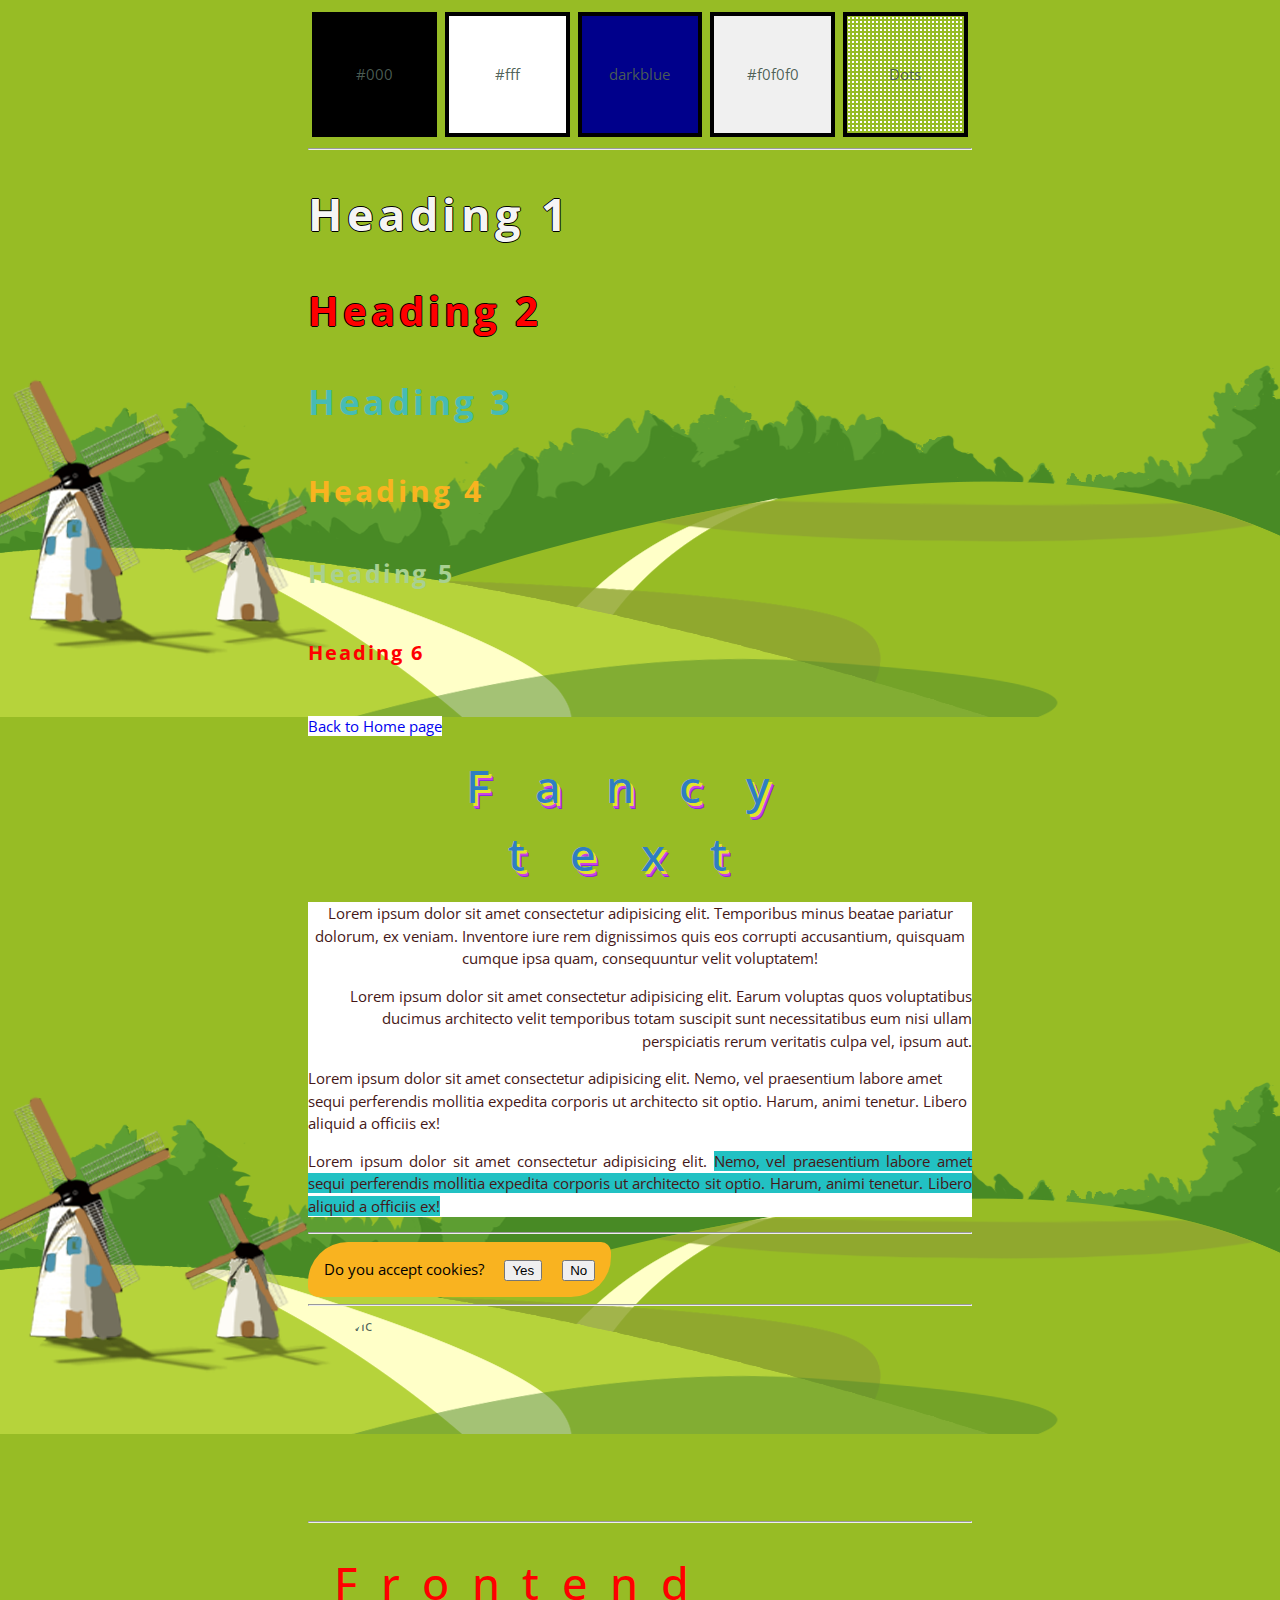
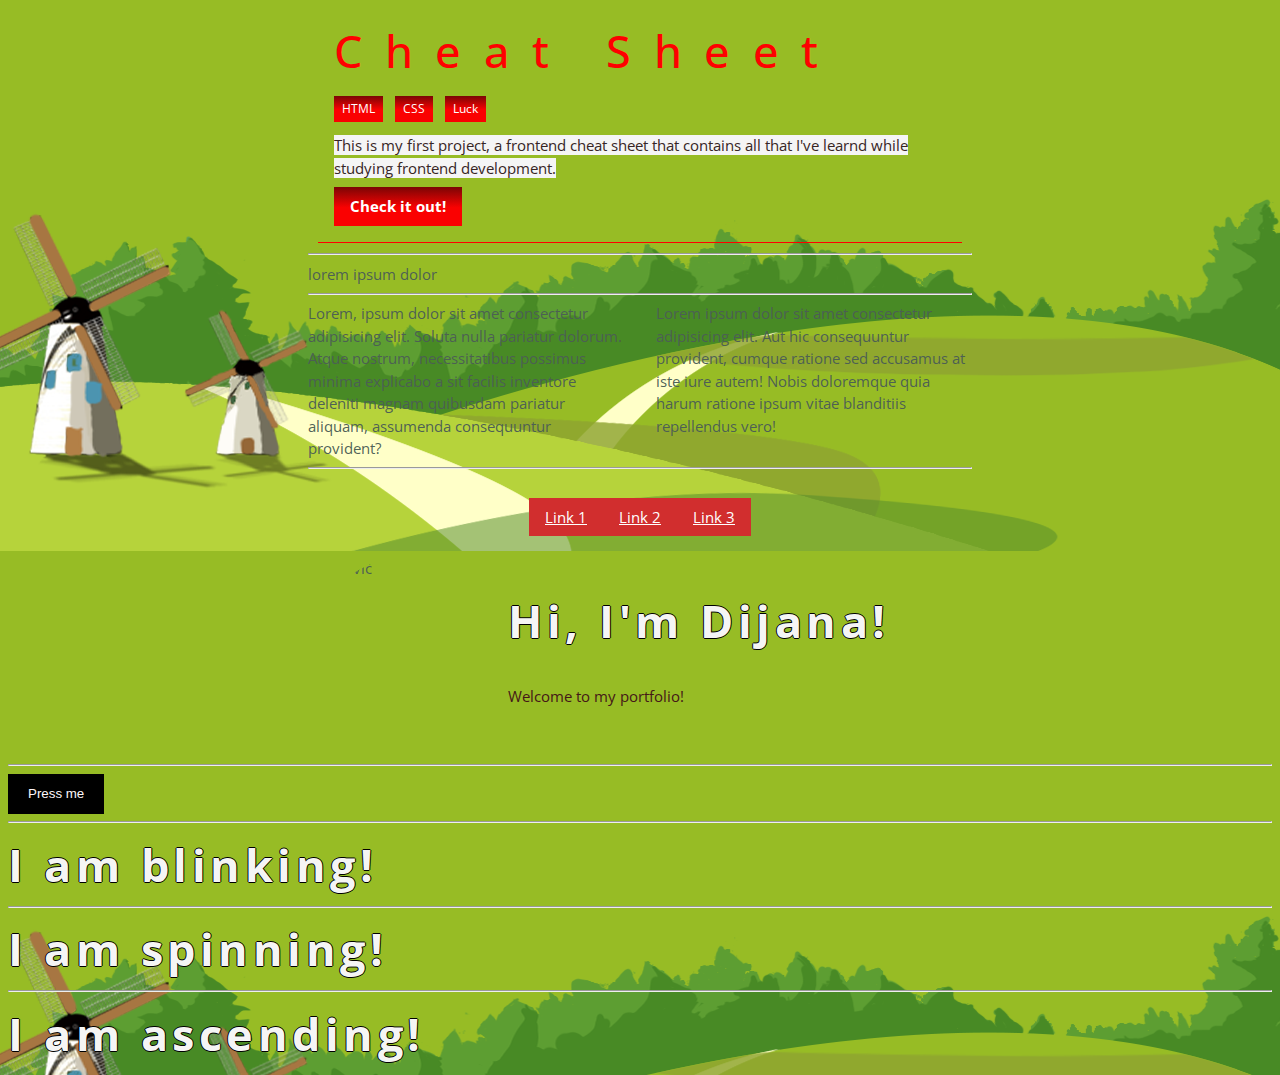
==== commit bca6f119: "@" ====
--- a/style-guide.html
+++ b/style-guide.html
@@ -107,6 +107,18 @@
     <hr>
     <button class="fancy-button">
       <span>Press me</span>
-    </button>   
+    </button>
+    <hr>
+    <div class="h1 blinking">
+    I am blinking!
+    </div>
+    <hr>
+    <div class="h1 spin-left-right">
+      I am spinning!
+    </div>
+    <hr>
+    <div class="h1 ascend-in">
+      I am ascending!
+    </div>
 </body>
 </html>--- a/style.css
+++ b/style.css
@@ -7,11 +7,11 @@
     font-size: 1rem;
     font-family: 'Open Sans', sans-serif;
     line-height: 1.5;
-    background-color:#ffffff;
-    background-image: url('./background.jpg');
-    background-repeat: repeat-y;
-    background-size: 80%;
-    background-position: right;
+    background-color:#97bc25; ;
+    background-image: url('./background.png');
+   /*  background-repeat: none;
+    background-size: 100%;
+    background-position: right;  */
     /* background: 
         url('./shapes-background-pattern.jpg') right/80%  repeat-y,
          url([data-uri]) top left repeat, 
@@ -22,11 +22,11 @@
     font-weight: 400;
     line-height: 1.5;
     color: hsl(0deg 50% 18%);
-/*    background-color:#fff; */
     
+    
 }
 .h6, h6 {
-    color: rgb(241 124 130);
+    color: red;
  /*   background-color:rgb(255, 255, 255); */
     font-size: 1.33rem;
     font-weight: 700;
@@ -52,17 +52,19 @@
     letter-spacing: 0.1em;
 }
 .h2, h2 {
-    color: rgb(134 27 97);
+    color: red;
     font-size: 2.66rem;
     font-weight: 700;
     letter-spacing: 0.1em;
+    text-shadow: -1px 0 black, 0 1px black, 1px 0 black, 0 -1px black;
 }
 .h1, h1 {
-    color: rgb(32 111 56);
+    color: rgb(245, 245, 245);
     font-size: 3rem;
     font-weight: 700;
     line-height: 1.5;
     letter-spacing: 0.1em;
+    text-shadow: -1px 0 black, 0 1px black, 1px 0 black, 0 -1px black;
 }
 .text-align-left { text-align: left; }
 .text-align-right { text-align: right; }
@@ -76,7 +78,7 @@
     font-size: 3rem;
     letter-spacing: 1.0em;
     font-weight: 500;
-    background-color:#ffffff;
+   /* background-color:#ffffff; */
     text-shadow:
     0px 0px 0px rgb(221, 228, 208),
     3px 3px 0px #e1e42b,
@@ -102,14 +104,15 @@
 
 .wrapper {
     max-width: 1024px;
-    width: 100%;
+    width: 55%;
     /* margin-left:auto ;
     margin-right: auto;
     margin: top right bottom left;
     margin: 0 auto 0 auto; */
     margin: 0 auto;
     padding: 0 16px;
-    box-sizing: border-box; 
+    box-sizing: border-box;
+    
     
 }
 .cookie-consent {
@@ -144,8 +147,8 @@
 }
 .profile-image {
     display: block;
-    height:300px;
-    width: 300px;
+    height:200px;
+    width: 200px;
     object-fit: cover;
     object-position: -3px center;
     border-bottom-left-radius: 50%; 
@@ -153,9 +156,9 @@
     border-top-right-radius: 40%; 
     border-top-left-radius: 50%; 
      /* border-radius: 100px;  */
-    border-width: 10px;
-    border-style:solid;
-    border-color: rgb(249 179 32); 
+   /*  border-width: 4px;
+    border-style: solid;
+    border-color:#8bc34a;  */
     /* transform: rotate(0.5turn); */
     transition: transform 1s ease;
 }
@@ -164,27 +167,28 @@
     transition: transform 2s ease;
 }
 .project {
+    margin: 10px;
     box-sizing: border-box;
     display: block;
-    width: 100%;
-    background-image: url('./background.jpg');
+    /* width: 100%; */
+    /* background-image: url(); */
     padding: 16px;
-    border: 8px solid black;
-    border-bottom: 8px double black;
-    border-top: 8px double black;
-    border-color: rgb(249 179 32); 
+    border: 0px solid black;
+    border-bottom: 1px double black;
+    border-top: 0px double black;
+    border-color: red;
 }
 .project-title {
-    color:  gold; 
+    color: red; 
     font-size: 3rem;
     letter-spacing: .5em;
     font-weight: 500;
     /* background-color:#ffffff; */
-    text-shadow:
+ /*    text-shadow:
     0px 0px 0px rgb(221, 228, 208),
     3px 3px 0px #e1e42b,
     4px 5px 0px #ce41e1,
-    5px 6px 0px blueviolet;
+    5px 6px 0px blueviolet; */
     background-size: cover;
     margin-bottom: 8px;
 }
@@ -234,7 +238,7 @@
 
 .highlight-2 {
     color: hsl(0deg 20% 18%);
-    background: gold; 
+    background: whitesmoke; 
 }
 .tooltip {
     position: relative;
@@ -332,21 +336,116 @@
   flex-shrink: 0;
 }
 .header-description {
-  flex-grow: 1;
-  margin-left: 32px;
+     flex-grow: 1;
+   margin-left: 0px;
+   
+  
+}
+@media screen and (max-width: 760px) {
+ .profile-image {
+        width: 240px;
+        height: 240px;
+    }
+.header {
+    flex-direction: column;
+    align-items: center;
+}
+.header-description {
+    margin-left: 0;
+    text-align: center;
+}
 }
 
 .fancy-button {
-    display: inline-block;
-    border: none;
-    background: none;
-    padding:0 16px;
-    margin:0;
-    height: 40px;
-}
-.fancy-button::before{
-    
-}
+    box-sizing: border-box;
+  display: inline-block;
+  border: 4px solid black;
+  background: black;
+  padding: 0 16px;
+  margin: 0;
+  height: 40px;
+  color: #FDF7FA;
+  position: relative;
+  overflow: hidden;
+}
+
 .fancy-button > span {
-
-}+    position: relative;
+    transition: color 1s ease;
+  }
+
+.fancy-button::before {
+  content: '';
+  display: block;
+  position: absolute;
+  background: #FDF7FA;
+  top: 0;
+  left: auto;
+  right: -15%;
+  width: 0;
+  height: 100%;
+  transform: skewX(-15deg);
+  transition: width 0.5s ease;   
+}
+
+.fancy-button:hover::before {
+    right: auto;
+    left: -15%;
+    width: 120%;
+    transition: width 0.5s ease;
+  }
+  .fancy-button:hover {
+    color: black;
+  }
+
+/* Just mine new class */
+.project-portfolio {
+    background: white;
+    border-radius: 50px 50px 30px 30px;
+    padding: 20px;
+    border-left: 5px double red;  
+}
+
+@keyframes blink {
+ 0% {
+     opacity: 1;
+ }
+ 100% {
+     opacity: 0;
+ }
+}
+
+.blinking {
+ animation: blink 0.5s ease-in-out 0s infinite alternate forwards;
+ /* animation-fill-mode: forwards; */
+}
+
+@keyframes spin-left-right {
+    0% {
+        transform: rotate(0turn);
+    }
+    50% {
+        transform: rotate(1turn) ;
+    }
+    100% {
+        transform: rotate(0turn);
+    }
+}
+
+.spin-left-right {
+    animation: spin-left-right 2s ease 0s 1 forwards;
+}
+
+@keyframes ascend-in {
+    0% {
+      opacity: 0;
+      transform: translateY(100%);
+    }
+    100% {
+      opacity: 1;
+      transform: translateY(0);
+    }
+  }
+  .ascend-in {
+    animation: ascend-in 2s ease 0s 1 forwards;
+  }